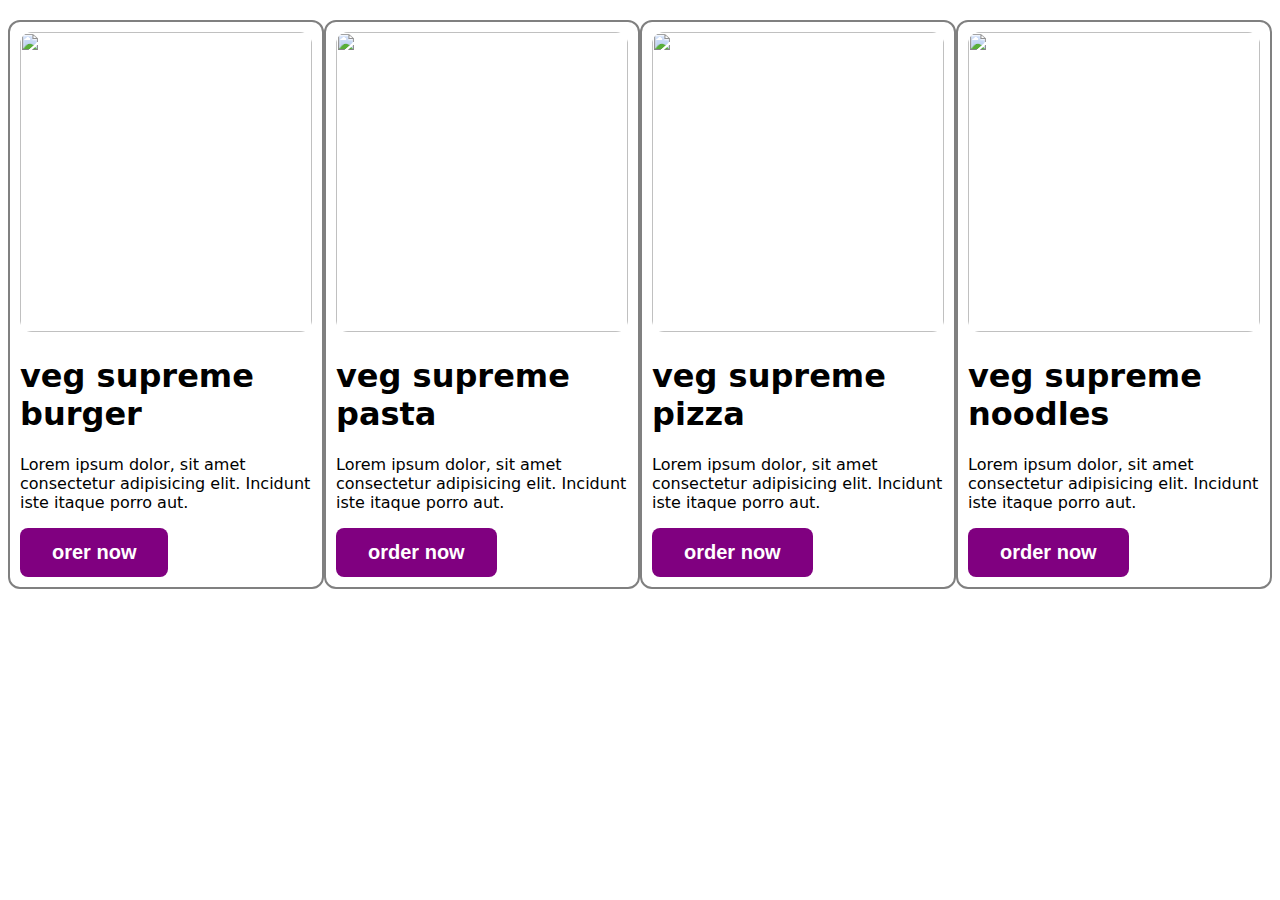
==== stnup-day-13-main/index.html @ 07aa065b "ass" ====
<!DOCTYPE html>
<html lang="en">

<head>
    <meta charset="UTF-8" />
    <meta http-equiv="X-UA-Compatible" content="IE=edge" />
    <meta name="viewport" content="width=device-width, initial-scale=1.0" />
    <title>Document</title>
    <link rel="stylesheet" href="style.css" />
</head>

<body>
    <div class="food-flex">
        <div class="food-card">
            <img src="https://images.pexels.com/photos/26576514/pexels-photo-26576514/free-photo-of-forest-against-the-mountain-landscape-background.jpeg?auto=compress&cs=tinysrgb&w=1260&h=750&dpr=1" alt="" class="food-img" />
            <h1>veg supreme burger</h1>
            <p>
                Lorem ipsum dolor, sit amet consectetur adipisicing elit. Incidunt
                iste itaque porro aut.
            </p>
            <button class="btn">
                <span class="order">orer now</span> <span class="add">+ADD</span>
            </button>
        </div>
        <!-- -----card-1------- -->
        <div class="food-card">
            <img src="https://images.pexels.com/photos/26576514/pexels-photo-26576514/free-photo-of-forest-against-the-mountain-landscape-background.jpeg?auto=compress&cs=tinysrgb&w=1260&h=750&dpr=1" alt="" class="food-img" />
            <h1>veg supreme pasta</h1>
            <p>
                Lorem ipsum dolor, sit amet consectetur adipisicing elit. Incidunt
                iste itaque porro aut.
            </p>
            <button class="btn">
                <span class="order">order now</span> <span class="add">+ADD</span>
            </button>
        </div>
        <!-- -----card-2------- -->
        <div class="food-card">
            <img src="https://images.pexels.com/photos/26576514/pexels-photo-26576514/free-photo-of-forest-against-the-mountain-landscape-background.jpeg?auto=compress&cs=tinysrgb&w=1260&h=750&dpr=1" alt="" class="food-img" />
            <h1>veg supreme pizza</h1>
            <p>
                Lorem ipsum dolor, sit amet consectetur adipisicing elit. Incidunt
                iste itaque porro aut.
            </p>
            <button class="btn">
                <span class="order">order now</span><span class="add">+ADD</span>
            </button>
        </div>
        <!-- -----card-3------- -->
        <div class="food-card">
            <img src="https://images.pexels.com/photos/26576514/pexels-photo-26576514/free-photo-of-forest-against-the-mountain-landscape-background.jpeg?auto=compress&cs=tinysrgb&w=1260&h=750&dpr=1" alt="" class="food-img" />
            <h1>veg supreme noodles</h1>
            <p>
                Lorem ipsum dolor, sit amet consectetur adipisicing elit. Incidunt
                iste itaque porro aut.
            </p>
            <button class="btn">
                <span class="order">order now</span> <span class="add">+ADD</span>
            </button>
        </div>
        <!-- -----card-4------- -->
    </div>
</body>

</html>
---- stnup-day-13-main/style.css ----
body{
    font-family: system-ui, -apple-system, BlinkMacSystemFont, 'Segoe UI', Roboto, Oxygen, Ubuntu, Cantarell, 'Open Sans', 'Helvetica Neue', sans-serif;
}
.food-card{
    width: 360px;
    border-radius: 12px;
    border: 2px solid grey;
    padding: 10px;
}
.food-img{
    border-radius: 12px;
    width: 100%;
}
.btn{
    border: none;
    background-color:purple;
    font-weight: bolder;
    color: white;
    padding: 13px 32px;
    border-radius: 8px;
    font-size: 20px;
    cursor: pointer;

}
img{
    height: 300px;
}
.food-flex{
    display: flex;
    justify-content: space-between;
    margin-top: 20px;
}
.add{
    display:none;
}
@media(max-width:576px){
    .food-flex{
        flex-wrap: wrap-reverse;
    }
    .food-card{
        margin: 10px 0px;
    }
    .add{
        display:block;
    }
    .order{
        display: none;
    }
}
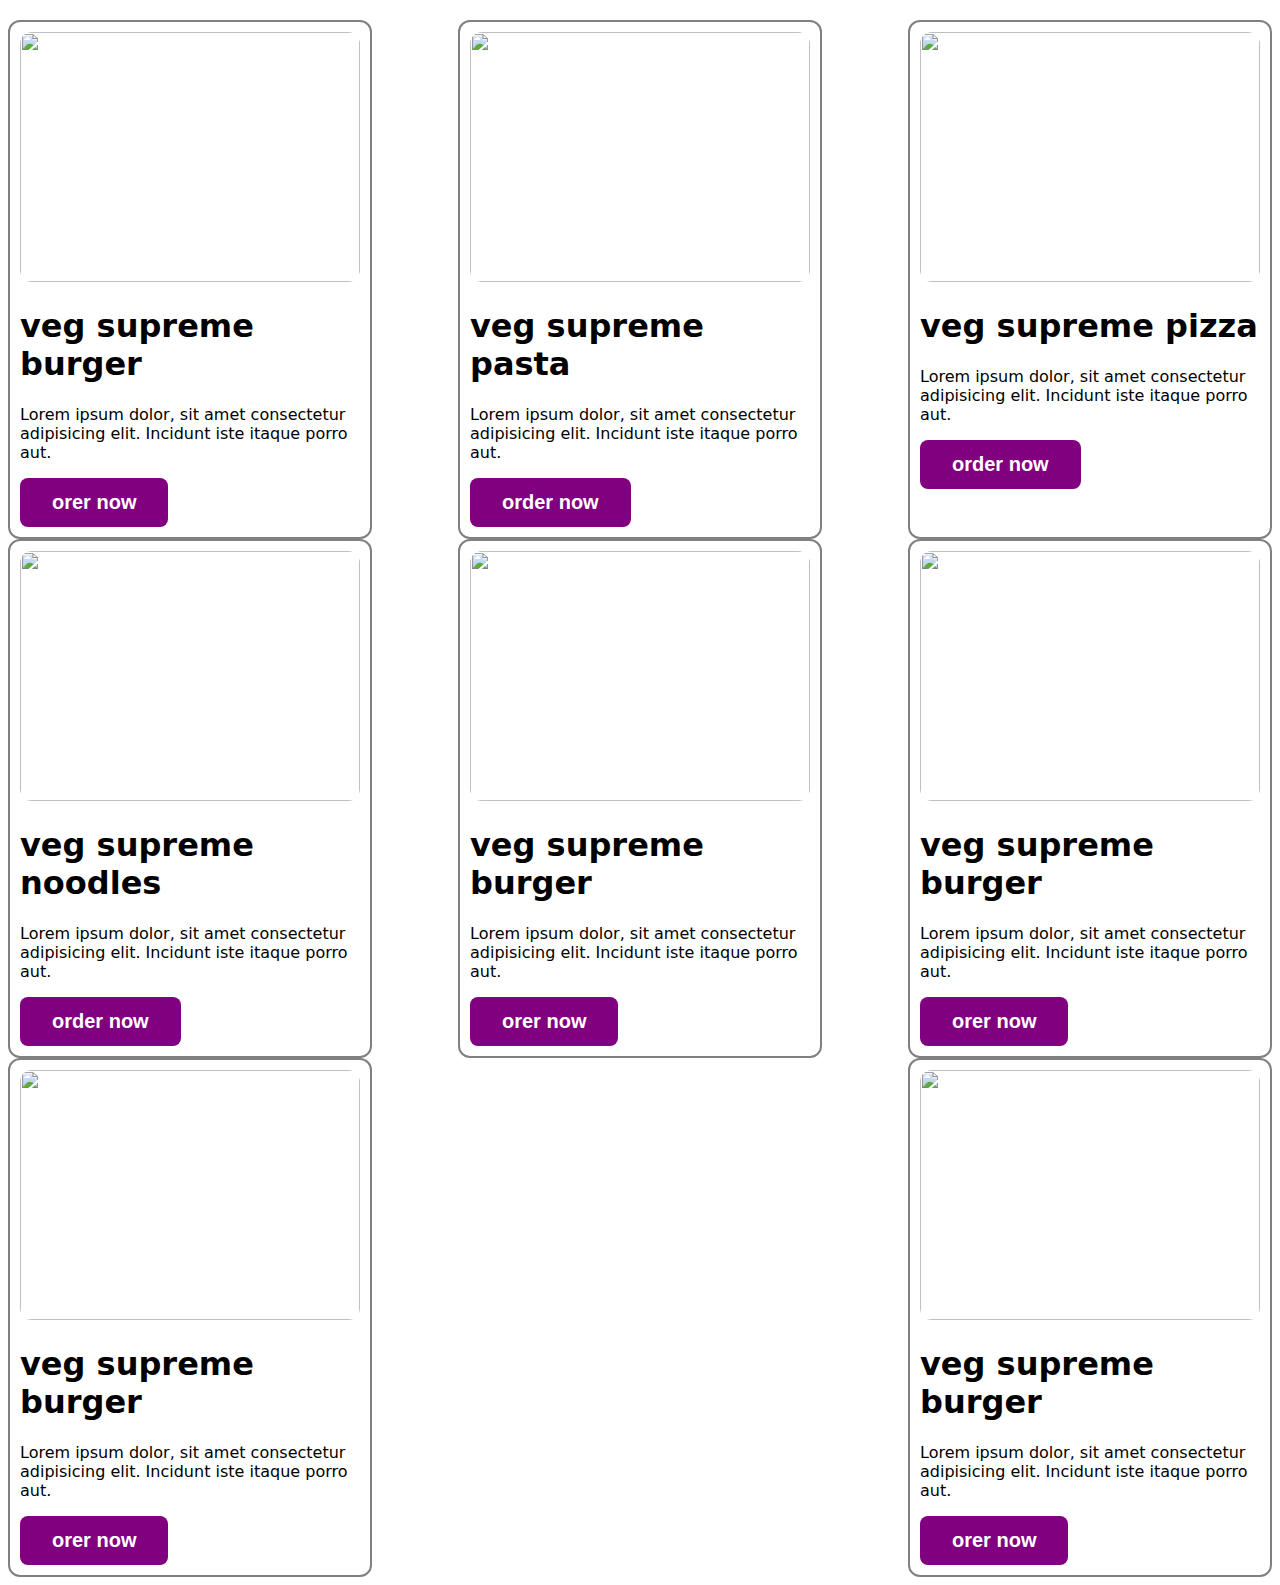
==== commit 4b7cf29c: "done" ====
--- a/stnup-day-13-main/index.html
+++ b/stnup-day-13-main/index.html
@@ -59,6 +59,51 @@
             </button>
         </div>
         <!-- -----card-4------- -->
+        <div class="food-card">
+            <img src="https://images.pexels.com/photos/26576514/pexels-photo-26576514/free-photo-of-forest-against-the-mountain-landscape-background.jpeg?auto=compress&cs=tinysrgb&w=1260&h=750&dpr=1" alt="" class="food-img" />
+            <h1>veg supreme burger</h1>
+            <p>
+                Lorem ipsum dolor, sit amet consectetur adipisicing elit. Incidunt
+                iste itaque porro aut.
+            </p>
+            <button class="btn">
+                <span class="order">orer now</span> <span class="add">+ADD</span>
+            </button>
+        </div>
+        <div class="food-card">
+            <img src="https://images.pexels.com/photos/26576514/pexels-photo-26576514/free-photo-of-forest-against-the-mountain-landscape-background.jpeg?auto=compress&cs=tinysrgb&w=1260&h=750&dpr=1" alt="" class="food-img" />
+            <h1>veg supreme burger</h1>
+            <p>
+                Lorem ipsum dolor, sit amet consectetur adipisicing elit. Incidunt
+                iste itaque porro aut.
+            </p>
+            <button class="btn">
+                <span class="order">orer now</span> <span class="add">+ADD</span>
+            </button>
+        </div>
+        <div class="food-card">
+            <img src="https://images.pexels.com/photos/26576514/pexels-photo-26576514/free-photo-of-forest-against-the-mountain-landscape-background.jpeg?auto=compress&cs=tinysrgb&w=1260&h=750&dpr=1" alt="" class="food-img" />
+            <h1>veg supreme burger</h1>
+            <p>
+                Lorem ipsum dolor, sit amet consectetur adipisicing elit. Incidunt
+                iste itaque porro aut.
+            </p>
+            <button class="btn">
+                <span class="order">orer now</span> <span class="add">+ADD</span>
+            </button>
+        </div>
+        <div class="food-card">
+            <img src="https://images.pexels.com/photos/26576514/pexels-photo-26576514/free-photo-of-forest-against-the-mountain-landscape-background.jpeg?auto=compress&cs=tinysrgb&w=1260&h=750&dpr=1" alt="" class="food-img" />
+            <h1>veg supreme burger</h1>
+            <p>
+                Lorem ipsum dolor, sit amet consectetur adipisicing elit. Incidunt
+                iste itaque porro aut.
+            </p>
+            <button class="btn">
+                <span class="order">orer now</span> <span class="add">+ADD</span>
+            </button>
+        </div>
+        
     </div>
 </body>
 
--- a/stnup-day-13-main/style.css
+++ b/stnup-day-13-main/style.css
@@ -2,7 +2,7 @@
     font-family: system-ui, -apple-system, BlinkMacSystemFont, 'Segoe UI', Roboto, Oxygen, Ubuntu, Cantarell, 'Open Sans', 'Helvetica Neue', sans-serif;
 }
 .food-card{
-    width: 360px;
+    width: 340px;
     border-radius: 12px;
     border: 2px solid grey;
     padding: 10px;
@@ -23,10 +23,11 @@
 
 }
 img{
-    height: 300px;
+    height: 250px;
 }
 .food-flex{
     display: flex;
+    flex-wrap: wrap;
     justify-content: space-between;
     margin-top: 20px;
 }
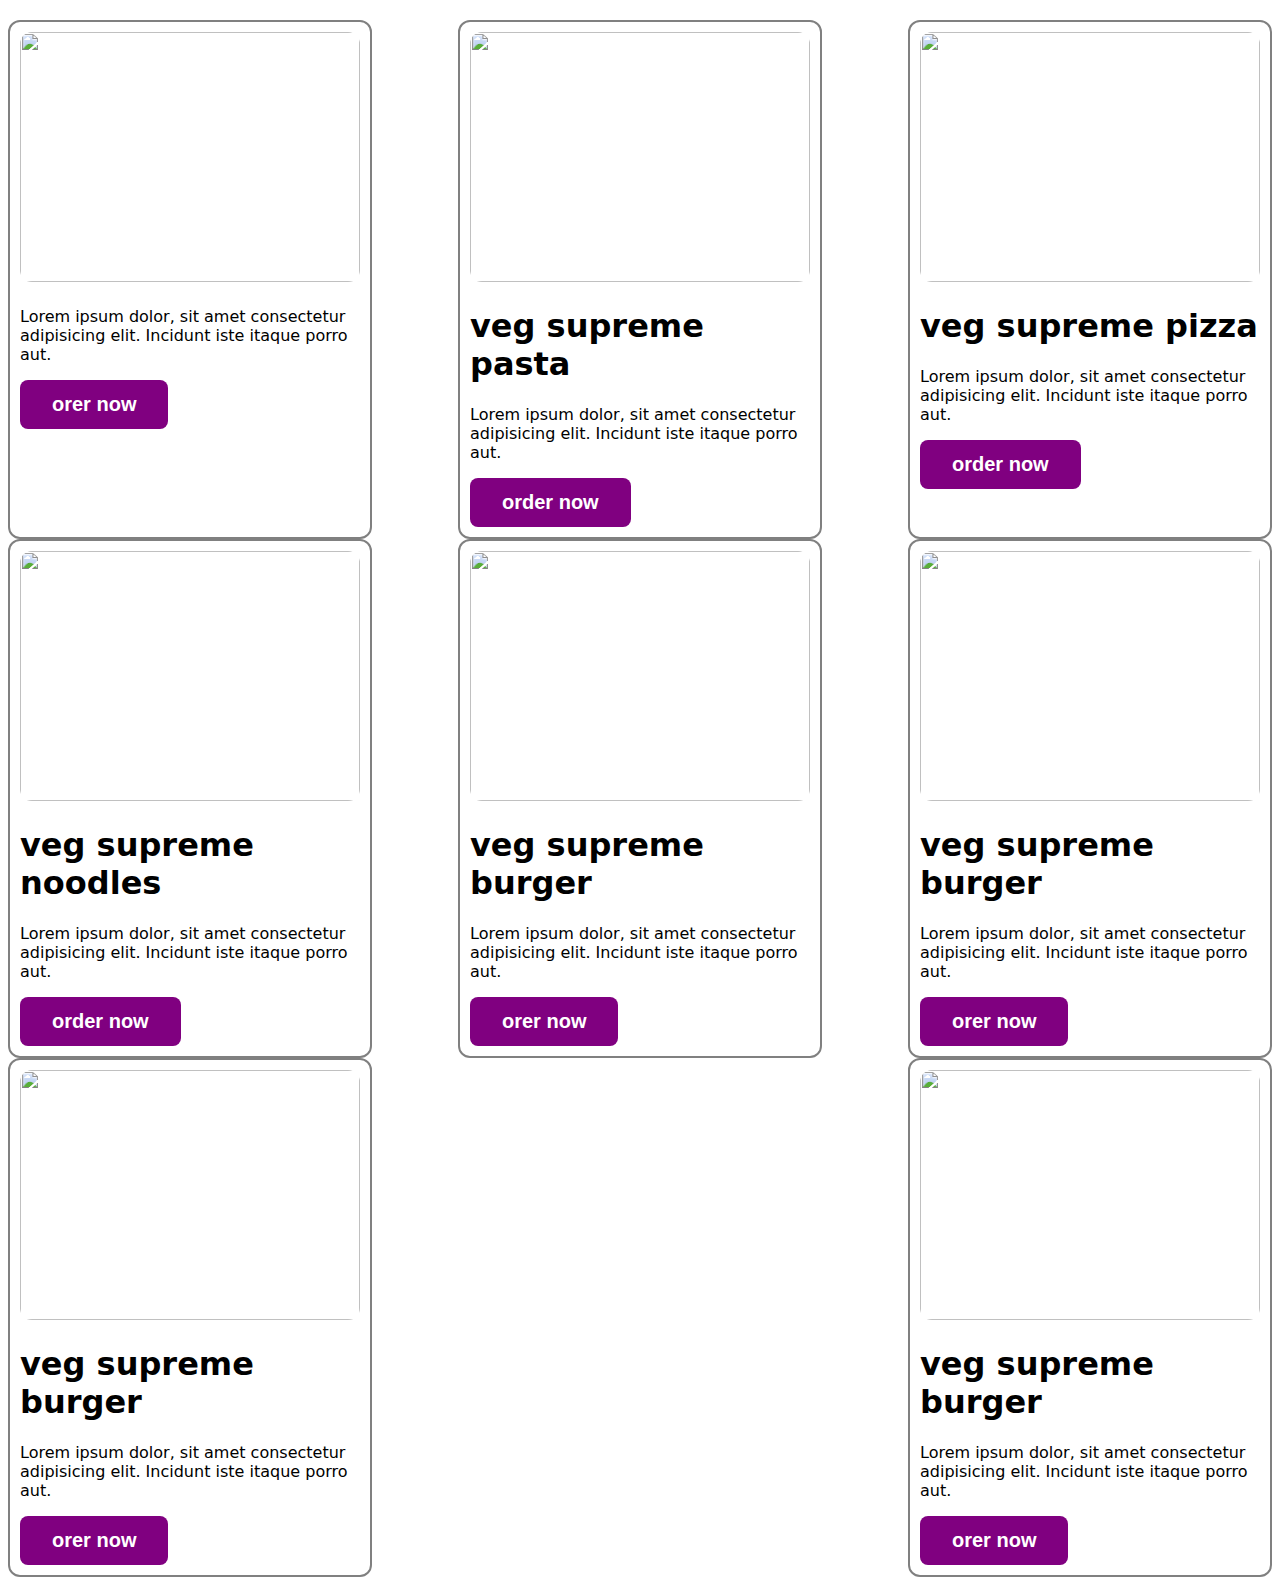
==== commit 7e9d9ce4: "k" ====
--- a/stnup-day-13-main/index.html
+++ b/stnup-day-13-main/index.html
@@ -13,12 +13,12 @@
     <div class="food-flex">
         <div class="food-card">
             <img src="https://images.pexels.com/photos/26576514/pexels-photo-26576514/free-photo-of-forest-against-the-mountain-landscape-background.jpeg?auto=compress&cs=tinysrgb&w=1260&h=750&dpr=1" alt="" class="food-img" />
-            <h1>veg supreme burger</h1>
+            <h1 id="heading"></h1>
             <p>
                 Lorem ipsum dolor, sit amet consectetur adipisicing elit. Incidunt
                 iste itaque porro aut.
             </p>
-            <button class="btn">
+            <button class="btn" onclick="hello()">
                 <span class="order">orer now</span> <span class="add">+ADD</span>
             </button>
         </div>
